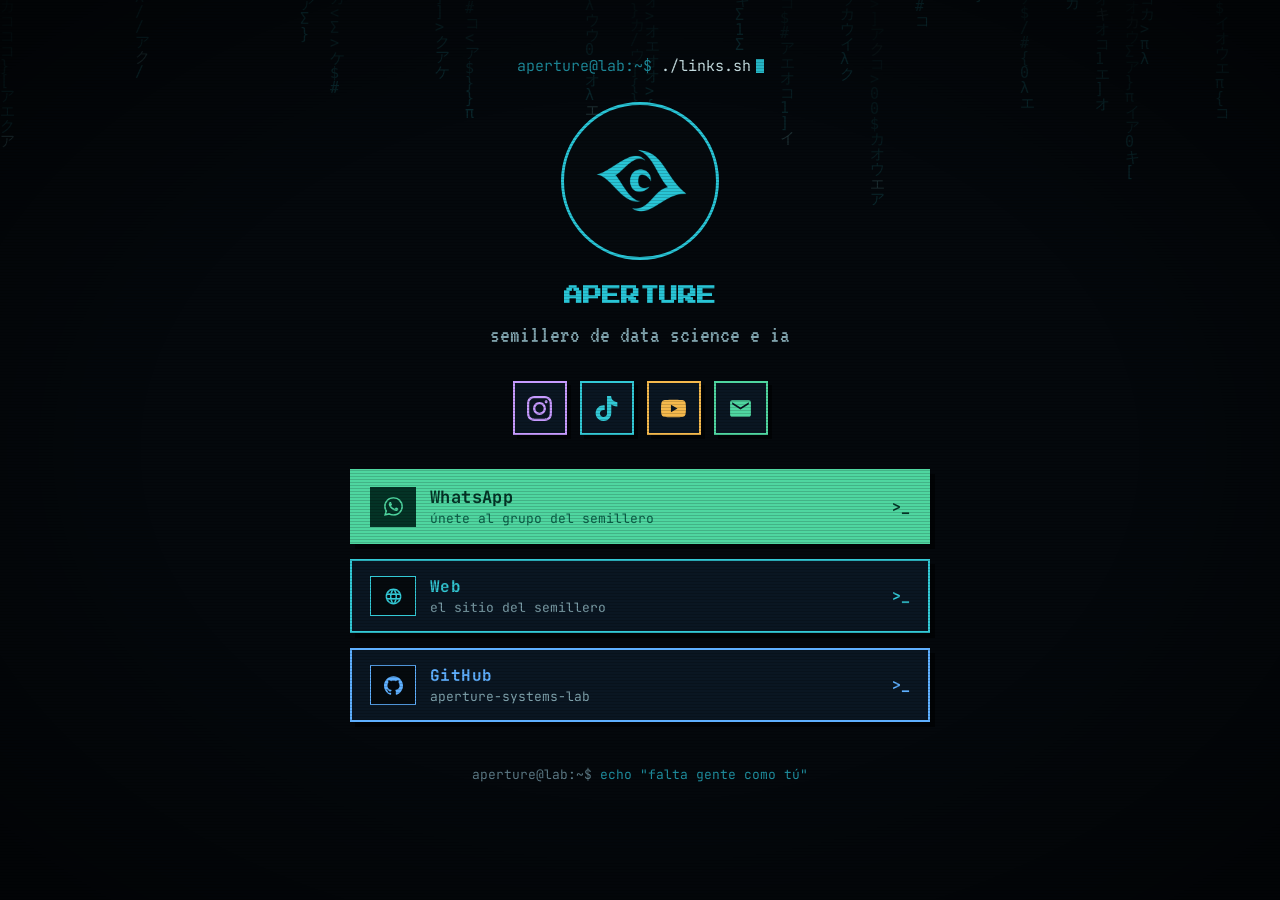
==== links/index.html @ bad1c408 "añadiendo link tree" ====
<!DOCTYPE html>
<html lang="es">
<head>
<meta charset="utf-8">
<meta name="viewport" content="width=device-width, initial-scale=1">
<meta name="robots" content="noindex">
<title>Aperture · Links</title>
<link rel="icon" type="image/png" href="../assets/aperture-eye-cyan.png">
<link rel="preconnect" href="https://fonts.googleapis.com">
<link rel="preconnect" href="https://fonts.gstatic.com" crossorigin>
<link href="https://fonts.googleapis.com/css2?family=Press+Start+2P&family=VT323&family=JetBrains+Mono:wght@400;700&display=swap" rel="stylesheet">
<style>
  * { box-sizing: border-box; }
  html, body { margin: 0; overflow-x: hidden; max-width: 100%; }
  body {
    font-family: 'JetBrains Mono', 'VT323', monospace;
    background: #050a0e;
    color: #cfe8ec;
    min-height: 100vh;
    position: relative;
  }
  ::selection { background: #29c5d6; color: #050a0e; }
  ::-webkit-scrollbar { width: 12px; }
  ::-webkit-scrollbar-track { background: #050a0e; }
  ::-webkit-scrollbar-thumb { background: #157a87; border: 2px solid #050a0e; }

  @keyframes blink { 0%,49% { opacity:1; } 50%,100% { opacity:0; } }
  @keyframes bob { 0%,100% { transform: translateY(0); } 50% { transform: translateY(-7px); } }
  @keyframes glow { 0%,100% { text-shadow:0 0 6px rgba(41,197,214,0.2); } 50% { text-shadow:0 0 14px rgba(41,197,214,0.55); } }
  @keyframes rowIn { from { opacity:0; transform: translateY(12px); } to { opacity:1; transform: translateY(0); } }
  @keyframes ringPulse {
    0%,100% { box-shadow: 0 0 14px rgba(41,197,214,0.45); }
    50%     { box-shadow: 0 0 30px rgba(41,197,214,0.8); }
  }
  @keyframes waPulse {
    0%,100% { box-shadow: 5px 5px 0 rgba(0,0,0,0.55), 0 0 16px rgba(79,214,160,0.35); }
    50%     { box-shadow: 5px 5px 0 rgba(0,0,0,0.55), 0 0 34px rgba(79,214,160,0.7); }
  }

  .wrap {
    position: relative;
    z-index: 2;
    max-width: 620px;
    margin: 0 auto;
    padding: 56px 20px 48px;
    display: flex;
    flex-direction: column;
    align-items: center;
    text-align: center;
  }

  .prompt {
    font-size: 15px;
    color: #1f8fa0;
    margin-bottom: 26px;
    animation: rowIn .4s ease both;
  }
  .prompt .cmd { color: #cfe8ec; }
  .cursor {
    display: inline-block; width: 8px; height: 14px;
    background: #29c5d6; margin-left: 5px; vertical-align: -2px;
    animation: blink 1.1s steps(1) infinite;
  }

  .avatar {
    width: 158px; height: 158px; border-radius: 50%;
    border: 3px solid #29c5d6; background: #050a0e;
    display: grid; place-items: center;
    animation: bob 4.6s ease-in-out infinite, ringPulse 3.2s ease-in-out infinite;
  }
  .avatar img { width: 112px; height: 112px; object-fit: contain; }

  h1 {
    font-family: 'Press Start 2P', monospace;
    font-size: clamp(14px, 4vw, 19px);
    color: #29c5d6;
    margin: 26px 0 0;
    animation: glow 4s ease-in-out infinite;
  }
  .tag {
    font-family: 'VT323', monospace;
    font-size: 24px;
    color: #7fa2ac;
    margin: 14px 0 0;
    line-height: 1.35;
  }

  /* fila de iconos pequeños (redes) */
  .icons {
    display: flex;
    gap: 13px;
    justify-content: center;
    flex-wrap: wrap;
    margin-top: 30px;
  }
  .ic {
    --ac: #33c9d6;
    --gl: rgba(51,201,214,0.32);
    width: 54px; height: 54px;
    display: grid; place-items: center;
    text-decoration: none;
    background: #0a1622;
    border: 2px solid var(--ac);
    color: var(--ac);
    font-weight: 700; font-size: 16px;
    box-shadow: 4px 4px 0 rgba(0,0,0,0.55);
    transition: transform .15s ease, box-shadow .15s ease;
    animation: rowIn .45s ease both;
  }
  .ic:hover, .ic:focus-visible {
    transform: translateY(-3px);
    box-shadow: 4px 7px 0 rgba(0,0,0,0.55), 0 0 18px var(--gl);
    outline: none;
  }
  .ic svg { width: 25px; height: 25px; display: block; }
  .glyph svg { width: 19px; height: 19px; display: block; }
  .ic:nth-child(1) { animation-delay: .10s; }
  .ic:nth-child(2) { animation-delay: .16s; }
  .ic:nth-child(3) { animation-delay: .22s; }
  .ic:nth-child(4) { animation-delay: .28s; }

  .links {
    width: 100%;
    display: flex;
    flex-direction: column;
    gap: 15px;
    margin-top: 34px;
  }

  .ln {
    --ac: #33c9d6;
    --gl: rgba(51,201,214,0.32);
    display: flex;
    align-items: center;
    gap: 14px;
    text-decoration: none;
    background: #0a1622;
    border: 2px solid var(--ac);
    padding: 15px 18px;
    box-shadow: 5px 5px 0 rgba(0,0,0,0.55);
    transition: transform .15s ease, box-shadow .15s ease;
    animation: rowIn .45s ease both;
  }
  .ln:hover, .ln:focus-visible {
    transform: translateY(-3px);
    box-shadow: 5px 8px 0 rgba(0,0,0,0.55), 0 0 22px var(--gl);
    outline: none;
  }
  .ln .glyph {
    flex: 0 0 auto;
    min-width: 46px; height: 40px;
    display: grid; place-items: center;
    border: 1px solid var(--ac);
    color: var(--ac);
    font-weight: 700; font-size: 15px;
    background: #050a0e;
    padding: 0 8px;
  }
  .ln .txt { flex: 1; text-align: left; min-width: 0; }
  .ln .label {
    display: block;
    color: var(--ac);
    font-weight: 700;
    font-size: 16px;
    letter-spacing: 0.4px;
  }
  .ln .handle {
    display: block;
    color: #7fa2ac;
    font-size: 13px;
    margin-top: 2px;
    overflow: hidden;
    text-overflow: ellipsis;
    white-space: nowrap;
  }
  .ln .go { flex: 0 0 auto; color: var(--ac); font-weight: 700; font-size: 15px; }

  /* WhatsApp destacado */
  .ln.featured {
    background: #4fd6a0;
    border-color: #4fd6a0;
    animation: rowIn .45s ease both, waPulse 2.6s ease-in-out infinite;
  }
  .ln.featured .glyph { background: #043326; border-color: #043326; color: #4fd6a0; }
  .ln.featured .label { color: #043326; font-size: 17px; }
  .ln.featured .handle { color: #0b5c46; }
  .ln.featured .go { color: #043326; }
  .ln.featured:hover, .ln.featured:focus-visible {
    transform: translateY(-3px);
    box-shadow: 5px 8px 0 rgba(0,0,0,0.55), 0 0 34px rgba(79,214,160,0.75);
  }

  .ln:nth-child(1) { animation-delay: .36s; }
  .ln:nth-child(2) { animation-delay: .44s; }
  .ln:nth-child(3) { animation-delay: .52s; }

  footer {
    margin-top: 44px;
    font-size: 13px;
    color: #5c7a86;
    animation: rowIn .5s ease both;
    animation-delay: .64s;
  }
  footer .out { color: #1f8fa0; }

  @media (prefers-reduced-motion: reduce) {
    * { animation: none !important; }
  }

  @media (max-width: 420px) {
    .wrap { padding: 40px 14px 40px; }
    .tag { font-size: 20px; }
    .ln { padding: 13px 14px; gap: 11px; }
    .ln .label { font-size: 15px; }
    .ln .handle { font-size: 12px; }
  }
</style>
</head>
<body>

  <!-- MATRIX RAIN -->
  <canvas id="matrixRain" style="position:fixed; inset:0; z-index:1; opacity:0.16; pointer-events:none;"></canvas>

  <!-- CRT OVERLAYS -->
  <div style="position:fixed; inset:0; pointer-events:none; z-index:92; background:repeating-linear-gradient(0deg, rgba(0,0,0,0.16) 0px, rgba(0,0,0,0.16) 1px, transparent 1px, transparent 3px);"></div>
  <div style="position:fixed; inset:0; pointer-events:none; z-index:93; background:radial-gradient(ellipse at center, transparent 55%, rgba(0,0,0,0.5) 100%);"></div>

  <main class="wrap">

    <div class="prompt">aperture@lab:~$ <span class="cmd">./links.sh</span><span class="cursor"></span></div>

    <div class="avatar">
      <img src="../assets/aperture-eye-cyan.png" alt="Aperture">
    </div>

    <h1>APERTURE</h1>
    <p class="tag">semillero de data science e ia</p>

    <div class="icons">
      <a class="ic" style="--ac:#c79bff; --gl:rgba(199,155,255,0.3);" href="https://instagram.com/aperture.systems" target="_blank" rel="noopener" title="Instagram" aria-label="Instagram">
        <svg viewBox="0 0 24 24" fill="currentColor" aria-hidden="true"><path d="M12 0C8.74 0 8.333.015 7.053.072 5.775.132 4.905.333 4.14.63c-.789.306-1.459.717-2.126 1.384S.935 3.35.63 4.14C.333 4.905.131 5.775.072 7.053.012 8.333 0 8.74 0 12s.015 3.667.072 4.947c.06 1.277.261 2.148.558 2.913.306.788.717 1.459 1.384 2.126.667.666 1.336 1.079 2.126 1.384.766.296 1.636.499 2.913.558C8.333 23.988 8.74 24 12 24s3.667-.015 4.947-.072c1.277-.06 2.148-.262 2.913-.558.788-.306 1.459-.718 2.126-1.384.666-.667 1.079-1.335 1.384-2.126.296-.765.499-1.636.558-2.913.06-1.28.072-1.687.072-4.947s-.015-3.667-.072-4.947c-.06-1.277-.262-2.149-.558-2.913-.306-.789-.718-1.459-1.384-2.126C21.319 1.347 20.651.935 19.86.63c-.765-.297-1.636-.499-2.913-.558C15.667.012 15.26 0 12 0zm0 2.16c3.203 0 3.585.016 4.85.071 1.17.055 1.805.249 2.227.415.562.217.96.477 1.382.896.419.42.679.819.896 1.381.164.422.36 1.057.413 2.227.057 1.266.07 1.646.07 4.85s-.015 3.585-.074 4.85c-.061 1.17-.256 1.805-.421 2.227-.224.562-.479.96-.899 1.382-.419.419-.824.679-1.38.896-.42.164-1.065.36-2.235.413-1.274.057-1.649.07-4.859.07-3.211 0-3.586-.015-4.859-.074-1.171-.061-1.816-.256-2.236-.421-.569-.224-.96-.479-1.379-.899-.421-.419-.69-.824-.9-1.38-.165-.42-.359-1.065-.42-2.235-.045-1.26-.061-1.649-.061-4.844 0-3.196.016-3.586.061-4.861.061-1.17.255-1.814.42-2.234.21-.57.479-.96.9-1.381.419-.419.81-.689 1.379-.898.42-.166 1.051-.361 2.221-.421 1.275-.045 1.65-.06 4.859-.06l.045.03zm0 3.678c-3.405 0-6.162 2.76-6.162 6.162 0 3.405 2.76 6.162 6.162 6.162 3.405 0 6.162-2.76 6.162-6.162 0-3.405-2.76-6.162-6.162-6.162zM12 16c-2.21 0-4-1.79-4-4s1.79-4 4-4 4 1.79 4 4-1.79 4-4 4zm7.846-10.405c0 .795-.646 1.44-1.44 1.44-.795 0-1.44-.646-1.44-1.44 0-.794.646-1.439 1.44-1.439.793-.001 1.44.645 1.44 1.439z"/></svg>
      </a>
      <a class="ic" style="--ac:#33c9d6; --gl:rgba(51,201,214,0.32);" href="https://www.tiktok.com/@aperture.systems" target="_blank" rel="noopener" title="TikTok" aria-label="TikTok">
        <svg viewBox="0 0 24 24" fill="currentColor" aria-hidden="true"><path d="M12.525.02c1.31-.02 2.61-.01 3.91-.02.08 1.53.63 3.09 1.75 4.17 1.12 1.11 2.7 1.62 4.24 1.79v4.03c-1.44-.05-2.89-.35-4.2-.97-.57-.26-1.1-.59-1.62-.93-.01 2.92.01 5.84-.02 8.75-.08 1.4-.54 2.79-1.35 3.94-1.31 1.92-3.58 3.17-5.91 3.21-1.43.08-2.86-.31-4.08-1.03-2.02-1.19-3.44-3.37-3.65-5.71-.02-.5-.03-1-.01-1.49.18-1.9 1.12-3.72 2.58-4.96 1.66-1.44 3.98-2.13 6.15-1.72.02 1.48-.04 2.96-.04 4.44-.99-.32-2.15-.23-3.02.37-.63.41-1.11 1.04-1.36 1.75-.21.51-.15 1.07-.14 1.61.24 1.64 1.82 3.02 3.5 2.87 1.12-.01 2.19-.66 2.77-1.61.19-.33.4-.67.41-1.06.1-1.79.06-3.57.07-5.36.01-4.03-.01-8.05.02-12.07z"/></svg>
      </a>
      <a class="ic" style="--ac:#f5b94d; --gl:rgba(245,185,77,0.3);" href="https://youtube.com/@aperture.systems" target="_blank" rel="noopener" title="YouTube" aria-label="YouTube">
        <svg viewBox="0 0 24 24" fill="currentColor" aria-hidden="true"><path d="M23.498 6.186a3.016 3.016 0 0 0-2.122-2.136C19.505 3.545 12 3.545 12 3.545s-7.505 0-9.377.505A3.017 3.017 0 0 0 .502 6.186C0 8.07 0 12 0 12s0 3.93.502 5.814a3.016 3.016 0 0 0 2.122 2.136c1.871.505 9.376.505 9.376.505s7.505 0 9.377-.505a3.015 3.015 0 0 0 2.122-2.136C24 15.93 24 12 24 12s0-3.93-.502-5.814zM9.545 15.568V8.432L15.818 12l-6.273 3.568z"/></svg>
      </a>
      <a class="ic" style="--ac:#4fd6a0; --gl:rgba(79,214,160,0.32);" href="mailto:aperture.systems.lab@gmail.com" title="Correo" aria-label="Correo">
        <svg viewBox="0 0 24 24" fill="currentColor" aria-hidden="true"><path d="M20 4H4c-1.1 0-1.99.9-1.99 2L2 18c0 1.1.9 2 2 2h16c1.1 0 2-.9 2-2V6c0-1.1-.9-2-2-2zm0 4l-8 5-8-5V6l8 5 8-5v2z"/></svg>
      </a>
    </div>

    <nav class="links">

      <a class="ln featured" href="https://chat.whatsapp.com/Bi83DY3f9tDCSMHDUqyHDM?s=cl&amp;p=a&amp;ilr=4&amp;amv=2" target="_blank" rel="noopener">
        <span class="glyph">
          <svg viewBox="0 0 24 24" fill="currentColor" aria-hidden="true"><path d="M17.472 14.382c-.297-.149-1.758-.867-2.03-.967-.273-.099-.471-.148-.67.15-.197.297-.767.966-.94 1.164-.173.199-.347.223-.644.075-.297-.15-1.255-.463-2.39-1.475-.883-.788-1.48-1.761-1.653-2.059-.173-.297-.018-.458.13-.606.134-.133.298-.347.446-.52.149-.174.198-.298.298-.497.099-.198.05-.371-.025-.52-.075-.149-.669-1.612-.916-2.207-.242-.579-.487-.5-.669-.51-.173-.008-.371-.01-.57-.01-.198 0-.52.074-.792.372-.272.297-1.04 1.016-1.04 2.479 0 1.462 1.065 2.875 1.213 3.074.149.198 2.096 3.2 5.077 4.487.709.306 1.262.489 1.694.625.712.227 1.36.195 1.871.118.571-.085 1.758-.719 2.006-1.413.248-.694.248-1.289.173-1.413-.074-.124-.272-.198-.57-.347m-5.421 7.403h-.004a9.87 9.87 0 01-5.031-1.378l-.361-.214-3.741.982.998-3.648-.235-.374a9.86 9.86 0 01-1.51-5.26c.001-5.45 4.436-9.884 9.888-9.884 2.64 0 5.122 1.03 6.988 2.898a9.825 9.825 0 012.893 6.994c-.003 5.45-4.437 9.884-9.885 9.884m8.413-18.297A11.815 11.815 0 0012.05 0C5.495 0 .16 5.335.157 11.892c0 2.096.547 4.142 1.588 5.945L.057 24l6.305-1.654a11.882 11.882 0 005.683 1.448h.005c6.554 0 11.89-5.335 11.893-11.893a11.821 11.821 0 00-3.48-8.413Z"/></svg>
        </span>
        <span class="txt">
          <span class="label">WhatsApp</span>
          <span class="handle">únete al grupo del semillero</span>
        </span>
        <span class="go">&gt;_</span>
      </a>

      <a class="ln" style="--ac:#33c9d6; --gl:rgba(51,201,214,0.32);" href="https://aperture-systems-lab.github.io/aperture/" target="_blank" rel="noopener">
        <span class="glyph">
          <svg viewBox="0 0 24 24" fill="currentColor" aria-hidden="true"><path d="M11.99 2C6.47 2 2 6.48 2 12s4.47 10 9.99 10C17.52 22 22 17.52 22 12S17.52 2 11.99 2zm6.93 6h-2.95a15.65 15.65 0 00-1.38-3.56A8.03 8.03 0 0118.92 8zM12 4.04c.83 1.2 1.48 2.53 1.91 3.96h-3.82c.43-1.43 1.08-2.76 1.91-3.96zM4.26 14C4.1 13.36 4 12.69 4 12s.1-1.36.26-2h3.38c-.08.66-.14 1.32-.14 2 0 .68.06 1.34.14 2H4.26zm.82 2h2.95c.32 1.25.78 2.45 1.38 3.56A7.987 7.987 0 015.08 16zm2.95-8H5.08a7.987 7.987 0 014.33-3.56A15.65 15.65 0 008.03 8zM12 19.96c-.83-1.2-1.48-2.53-1.91-3.96h3.82c-.43 1.43-1.08 2.76-1.91 3.96zM14.34 14H9.66c-.09-.66-.16-1.32-.16-2 0-.68.07-1.35.16-2h4.68c.09.65.16 1.32.16 2 0 .68-.07 1.34-.16 2zm.25 5.56c.6-1.11 1.06-2.31 1.38-3.56h2.95a8.03 8.03 0 01-4.33 3.56zM16.36 14c.08-.66.14-1.32.14-2 0-.68-.06-1.34-.14-2h3.38c.16.64.26 1.31.26 2s-.1 1.36-.26 2h-3.38z"/></svg>
        </span>
        <span class="txt">
          <span class="label">Web</span>
          <span class="handle">el sitio del semillero</span>
        </span>
        <span class="go">&gt;_</span>
      </a>

      <a class="ln" style="--ac:#5fb0ff; --gl:rgba(95,176,255,0.3);" href="https://github.com/aperture-systems-lab" target="_blank" rel="noopener">
        <span class="glyph">
          <svg viewBox="0 0 24 24" fill="currentColor" aria-hidden="true"><path d="M12 .297c-6.63 0-12 5.373-12 12 0 5.303 3.438 9.8 8.205 11.385.6.113.82-.258.82-.577 0-.285-.01-1.04-.015-2.04-3.338.724-4.042-1.61-4.042-1.61C4.422 18.07 3.633 17.7 3.633 17.7c-1.087-.744.084-.729.084-.729 1.205.084 1.838 1.236 1.838 1.236 1.07 1.835 2.809 1.305 3.495.998.108-.776.417-1.305.76-1.605-2.665-.3-5.466-1.332-5.466-5.93 0-1.31.465-2.38 1.235-3.22-.135-.303-.54-1.523.105-3.176 0 0 1.005-.322 3.3 1.23.96-.267 1.98-.399 3-.405 1.02.006 2.04.138 3 .405 2.28-1.552 3.285-1.23 3.285-1.23.645 1.653.24 2.873.12 3.176.765.84 1.23 1.91 1.23 3.22 0 4.61-2.805 5.625-5.475 5.92.42.36.81 1.096.81 2.22 0 1.606-.015 2.896-.015 3.286 0 .315.21.69.825.57C20.565 22.092 24 17.592 24 12.297c0-6.627-5.373-12-12-12"/></svg>
        </span>
        <span class="txt">
          <span class="label">GitHub</span>
          <span class="handle">aperture-systems-lab</span>
        </span>
        <span class="go">&gt;_</span>
      </a>

    </nav>

    <footer>
      aperture@lab:~$ <span class="out">echo "falta gente como tú"</span>
    </footer>

  </main>

<script>
  // Matrix rain (versión compacta para esta página)
  (function () {
    var canvas = document.getElementById('matrixRain');
    var ctx = canvas.getContext('2d');
    var chars = '01アイウエオカキクケコ<>/{}[]$#λΣπ';
    var fontSize = 15, drops = [];

    function resize() {
      canvas.width = window.innerWidth;
      canvas.height = window.innerHeight;
      var cols = Math.floor(canvas.width / fontSize);
      drops = [];
      for (var i = 0; i < cols; i++) drops.push(Math.random() * -60);
    }
    resize();
    window.addEventListener('resize', resize);

    setInterval(function () {
      ctx.fillStyle = 'rgba(5,10,14,0.12)';
      ctx.fillRect(0, 0, canvas.width, canvas.height);
      ctx.font = fontSize + 'px monospace';
      for (var i = 0; i < drops.length; i++) {
        ctx.fillStyle = Math.random() > 0.96 ? '#9ff2fb' : '#29c5d6';
        var ch = chars.charAt(Math.floor(Math.random() * chars.length));
        ctx.fillText(ch, i * fontSize, drops[i] * fontSize);
        if (drops[i] * fontSize > canvas.height && Math.random() > 0.975) drops[i] = 0;
        drops[i]++;
      }
    }, 66);
  })();
</script>
</body>
</html>
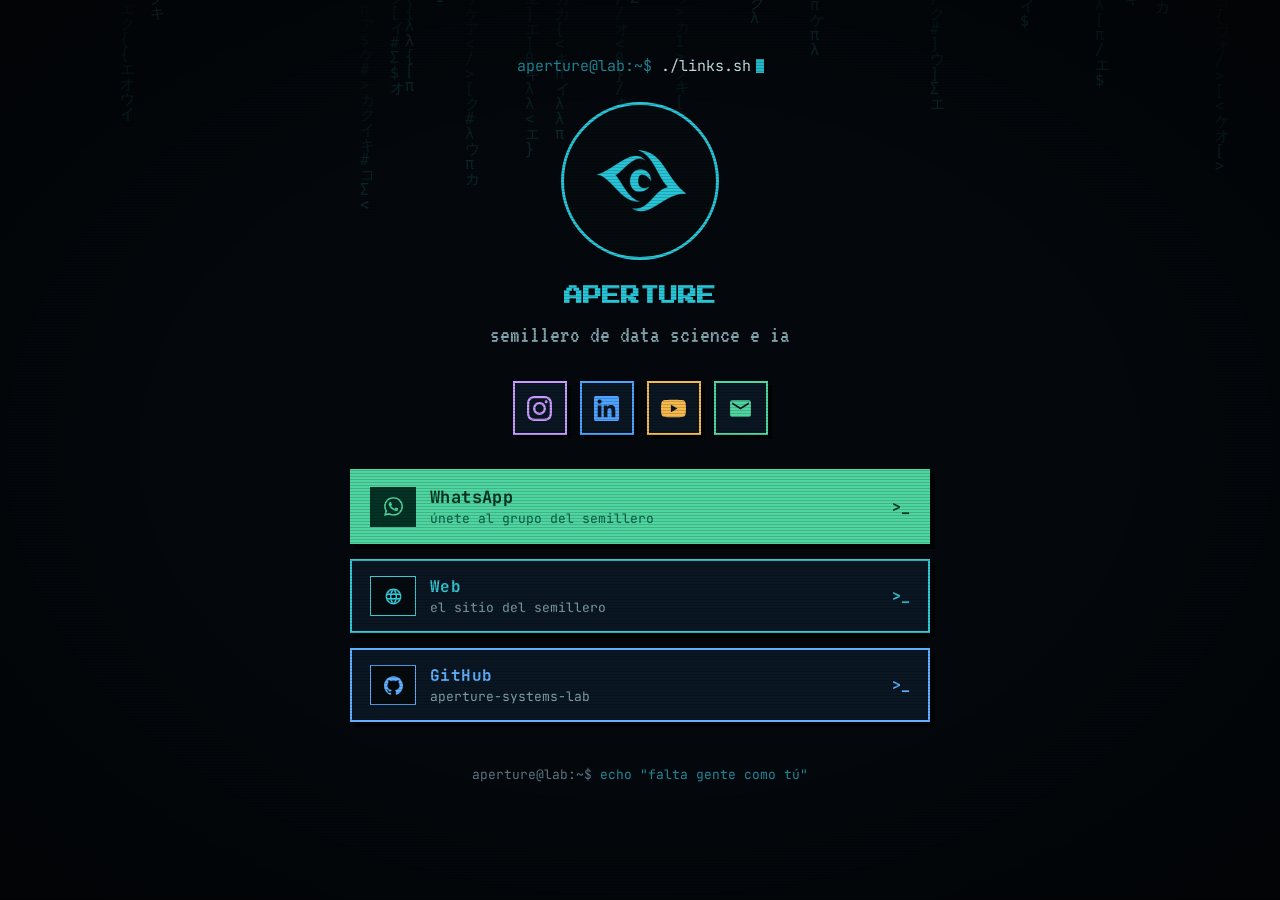
==== commit c701a5dc: "agregando linkedin" ====
--- a/links/index.html
+++ b/links/index.html
@@ -240,8 +240,8 @@
       <a class="ic" style="--ac:#c79bff; --gl:rgba(199,155,255,0.3);" href="https://instagram.com/aperture.systems" target="_blank" rel="noopener" title="Instagram" aria-label="Instagram">
         <svg viewBox="0 0 24 24" fill="currentColor" aria-hidden="true"><path d="M12 0C8.74 0 8.333.015 7.053.072 5.775.132 4.905.333 4.14.63c-.789.306-1.459.717-2.126 1.384S.935 3.35.63 4.14C.333 4.905.131 5.775.072 7.053.012 8.333 0 8.74 0 12s.015 3.667.072 4.947c.06 1.277.261 2.148.558 2.913.306.788.717 1.459 1.384 2.126.667.666 1.336 1.079 2.126 1.384.766.296 1.636.499 2.913.558C8.333 23.988 8.74 24 12 24s3.667-.015 4.947-.072c1.277-.06 2.148-.262 2.913-.558.788-.306 1.459-.718 2.126-1.384.666-.667 1.079-1.335 1.384-2.126.296-.765.499-1.636.558-2.913.06-1.28.072-1.687.072-4.947s-.015-3.667-.072-4.947c-.06-1.277-.262-2.149-.558-2.913-.306-.789-.718-1.459-1.384-2.126C21.319 1.347 20.651.935 19.86.63c-.765-.297-1.636-.499-2.913-.558C15.667.012 15.26 0 12 0zm0 2.16c3.203 0 3.585.016 4.85.071 1.17.055 1.805.249 2.227.415.562.217.96.477 1.382.896.419.42.679.819.896 1.381.164.422.36 1.057.413 2.227.057 1.266.07 1.646.07 4.85s-.015 3.585-.074 4.85c-.061 1.17-.256 1.805-.421 2.227-.224.562-.479.96-.899 1.382-.419.419-.824.679-1.38.896-.42.164-1.065.36-2.235.413-1.274.057-1.649.07-4.859.07-3.211 0-3.586-.015-4.859-.074-1.171-.061-1.816-.256-2.236-.421-.569-.224-.96-.479-1.379-.899-.421-.419-.69-.824-.9-1.38-.165-.42-.359-1.065-.42-2.235-.045-1.26-.061-1.649-.061-4.844 0-3.196.016-3.586.061-4.861.061-1.17.255-1.814.42-2.234.21-.57.479-.96.9-1.381.419-.419.81-.689 1.379-.898.42-.166 1.051-.361 2.221-.421 1.275-.045 1.65-.06 4.859-.06l.045.03zm0 3.678c-3.405 0-6.162 2.76-6.162 6.162 0 3.405 2.76 6.162 6.162 6.162 3.405 0 6.162-2.76 6.162-6.162 0-3.405-2.76-6.162-6.162-6.162zM12 16c-2.21 0-4-1.79-4-4s1.79-4 4-4 4 1.79 4 4-1.79 4-4 4zm7.846-10.405c0 .795-.646 1.44-1.44 1.44-.795 0-1.44-.646-1.44-1.44 0-.794.646-1.439 1.44-1.439.793-.001 1.44.645 1.44 1.439z"/></svg>
       </a>
-      <a class="ic" style="--ac:#33c9d6; --gl:rgba(51,201,214,0.32);" href="https://www.tiktok.com/@aperture.systems" target="_blank" rel="noopener" title="TikTok" aria-label="TikTok">
-        <svg viewBox="0 0 24 24" fill="currentColor" aria-hidden="true"><path d="M12.525.02c1.31-.02 2.61-.01 3.91-.02.08 1.53.63 3.09 1.75 4.17 1.12 1.11 2.7 1.62 4.24 1.79v4.03c-1.44-.05-2.89-.35-4.2-.97-.57-.26-1.1-.59-1.62-.93-.01 2.92.01 5.84-.02 8.75-.08 1.4-.54 2.79-1.35 3.94-1.31 1.92-3.58 3.17-5.91 3.21-1.43.08-2.86-.31-4.08-1.03-2.02-1.19-3.44-3.37-3.65-5.71-.02-.5-.03-1-.01-1.49.18-1.9 1.12-3.72 2.58-4.96 1.66-1.44 3.98-2.13 6.15-1.72.02 1.48-.04 2.96-.04 4.44-.99-.32-2.15-.23-3.02.37-.63.41-1.11 1.04-1.36 1.75-.21.51-.15 1.07-.14 1.61.24 1.64 1.82 3.02 3.5 2.87 1.12-.01 2.19-.66 2.77-1.61.19-.33.4-.67.41-1.06.1-1.79.06-3.57.07-5.36.01-4.03-.01-8.05.02-12.07z"/></svg>
+      <a class="ic" style="--ac:#4da3ff; --gl:rgba(77,163,255,0.32);" href="https://www.linkedin.com/company/aperture-semillero" target="_blank" rel="noopener" title="LinkedIn" aria-label="LinkedIn">
+        <svg viewBox="0 0 24 24" fill="currentColor" aria-hidden="true"><path d="M20.447 20.452h-3.554v-5.569c0-1.328-.027-3.037-1.852-3.037-1.853 0-2.136 1.445-2.136 2.939v5.667H9.351V9h3.414v1.561h.046c.477-.9 1.637-1.85 3.37-1.85 3.601 0 4.267 2.37 4.267 5.455v6.286zM5.337 7.433a2.062 2.062 0 0 1-2.063-2.065 2.064 2.064 0 1 1 2.063 2.065zm1.782 13.019H3.555V9h3.564v11.452zM22.225 0H1.771C.792 0 0 .774 0 1.729v20.542C0 23.227.792 24 1.771 24h20.451C23.2 24 24 23.227 24 22.271V1.729C24 .774 23.2 0 22.225 0z"/></svg>
       </a>
       <a class="ic" style="--ac:#f5b94d; --gl:rgba(245,185,77,0.3);" href="https://youtube.com/@aperture.systems" target="_blank" rel="noopener" title="YouTube" aria-label="YouTube">
         <svg viewBox="0 0 24 24" fill="currentColor" aria-hidden="true"><path d="M23.498 6.186a3.016 3.016 0 0 0-2.122-2.136C19.505 3.545 12 3.545 12 3.545s-7.505 0-9.377.505A3.017 3.017 0 0 0 .502 6.186C0 8.07 0 12 0 12s0 3.93.502 5.814a3.016 3.016 0 0 0 2.122 2.136c1.871.505 9.376.505 9.376.505s7.505 0 9.377-.505a3.015 3.015 0 0 0 2.122-2.136C24 15.93 24 12 24 12s0-3.93-.502-5.814zM9.545 15.568V8.432L15.818 12l-6.273 3.568z"/></svg>
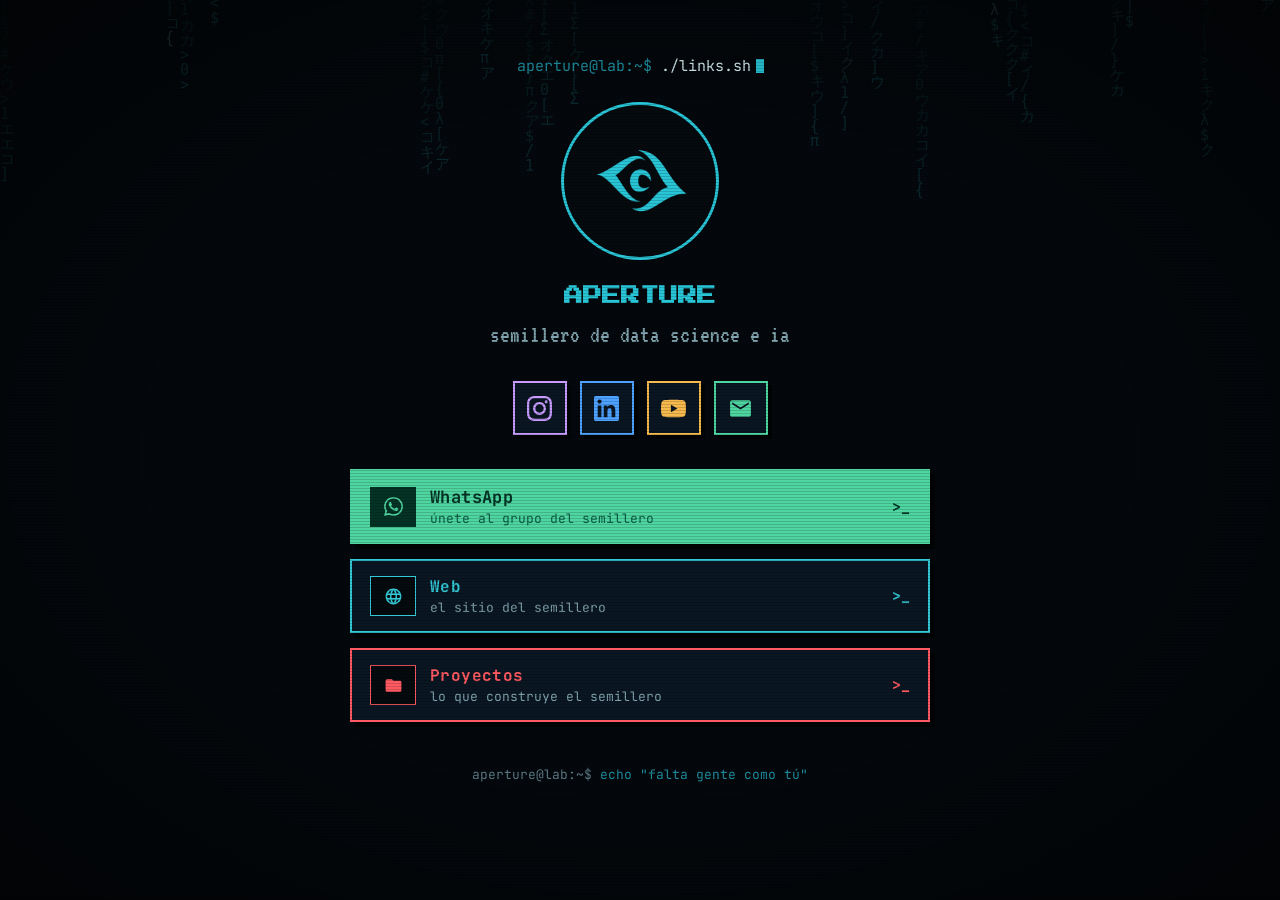
==== commit 930ff480: "agregando sección de proyectos" ====
--- a/links/index.html
+++ b/links/index.html
@@ -85,7 +85,6 @@
     line-height: 1.35;
   }
 
-  /* fila de iconos pequeños (redes) */
   .icons {
     display: flex;
     gap: 13px;
@@ -175,7 +174,6 @@
   }
   .ln .go { flex: 0 0 auto; color: var(--ac); font-weight: 700; font-size: 15px; }
 
-  /* WhatsApp destacado */
   .ln.featured {
     background: #4fd6a0;
     border-color: #4fd6a0;
@@ -218,10 +216,8 @@
 </head>
 <body>
 
-  <!-- MATRIX RAIN -->
   <canvas id="matrixRain" style="position:fixed; inset:0; z-index:1; opacity:0.16; pointer-events:none;"></canvas>
 
-  <!-- CRT OVERLAYS -->
   <div style="position:fixed; inset:0; pointer-events:none; z-index:92; background:repeating-linear-gradient(0deg, rgba(0,0,0,0.16) 0px, rgba(0,0,0,0.16) 1px, transparent 1px, transparent 3px);"></div>
   <div style="position:fixed; inset:0; pointer-events:none; z-index:93; background:radial-gradient(ellipse at center, transparent 55%, rgba(0,0,0,0.5) 100%);"></div>
 
@@ -275,13 +271,13 @@
         <span class="go">&gt;_</span>
       </a>
 
-      <a class="ln" style="--ac:#5fb0ff; --gl:rgba(95,176,255,0.3);" href="https://github.com/aperture-systems-lab" target="_blank" rel="noopener">
+      <a class="ln" style="--ac:#ff5a61; --gl:rgba(255,90,97,0.32);" href="https://aperture-systems-lab.github.io/aperture/proyectos/" target="_blank" rel="noopener">
         <span class="glyph">
-          <svg viewBox="0 0 24 24" fill="currentColor" aria-hidden="true"><path d="M12 .297c-6.63 0-12 5.373-12 12 0 5.303 3.438 9.8 8.205 11.385.6.113.82-.258.82-.577 0-.285-.01-1.04-.015-2.04-3.338.724-4.042-1.61-4.042-1.61C4.422 18.07 3.633 17.7 3.633 17.7c-1.087-.744.084-.729.084-.729 1.205.084 1.838 1.236 1.838 1.236 1.07 1.835 2.809 1.305 3.495.998.108-.776.417-1.305.76-1.605-2.665-.3-5.466-1.332-5.466-5.93 0-1.31.465-2.38 1.235-3.22-.135-.303-.54-1.523.105-3.176 0 0 1.005-.322 3.3 1.23.96-.267 1.98-.399 3-.405 1.02.006 2.04.138 3 .405 2.28-1.552 3.285-1.23 3.285-1.23.645 1.653.24 2.873.12 3.176.765.84 1.23 1.91 1.23 3.22 0 4.61-2.805 5.625-5.475 5.92.42.36.81 1.096.81 2.22 0 1.606-.015 2.896-.015 3.286 0 .315.21.69.825.57C20.565 22.092 24 17.592 24 12.297c0-6.627-5.373-12-12-12"/></svg>
+          <svg viewBox="0 0 24 24" fill="currentColor" aria-hidden="true"><path d="M10 4H4c-1.1 0-1.99.9-1.99 2L2 18c0 1.1.9 2 2 2h16c1.1 0 2-.9 2-2V8c0-1.1-.9-2-2-2h-8l-2-2z"/></svg>
         </span>
         <span class="txt">
-          <span class="label">GitHub</span>
-          <span class="handle">aperture-systems-lab</span>
+          <span class="label">Proyectos</span>
+          <span class="handle">lo que construye el semillero</span>
         </span>
         <span class="go">&gt;_</span>
       </a>
@@ -295,7 +291,6 @@
   </main>
 
 <script>
-  // Matrix rain (versión compacta para esta página)
   (function () {
     var canvas = document.getElementById('matrixRain');
     var ctx = canvas.getContext('2d');
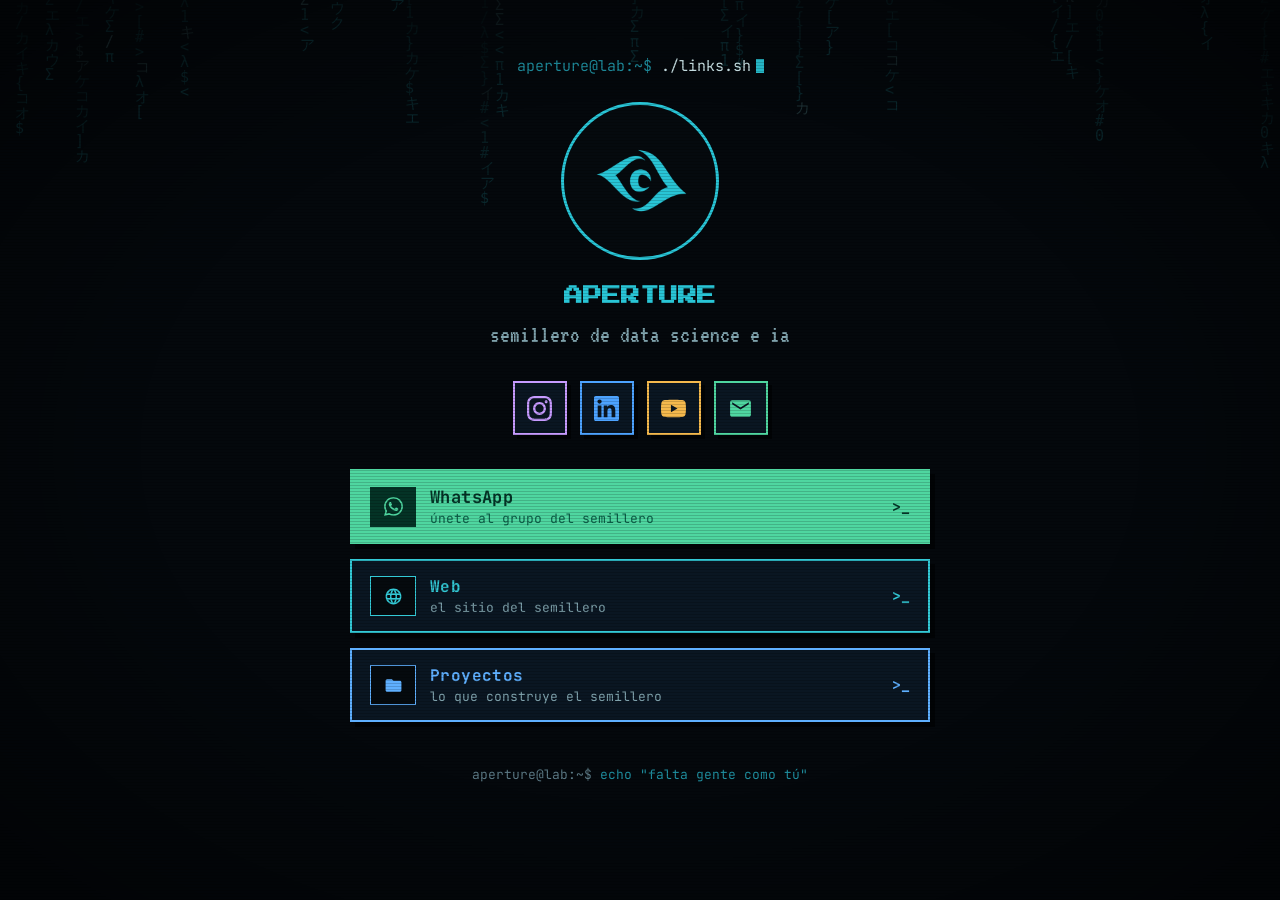
==== commit 540704e9: "mejorando sección proyectos" ====
--- a/links/index.html
+++ b/links/index.html
@@ -271,7 +271,7 @@
         <span class="go">&gt;_</span>
       </a>
 
-      <a class="ln" style="--ac:#ff5a61; --gl:rgba(255,90,97,0.32);" href="https://aperture-systems-lab.github.io/aperture/proyectos/" target="_blank" rel="noopener">
+      <a class="ln" style="--ac:#5fb0ff; --gl:rgba(95,176,255,0.3);" href="https://aperture-systems-lab.github.io/aperture/proyectos/" target="_blank" rel="noopener">
         <span class="glyph">
           <svg viewBox="0 0 24 24" fill="currentColor" aria-hidden="true"><path d="M10 4H4c-1.1 0-1.99.9-1.99 2L2 18c0 1.1.9 2 2 2h16c1.1 0 2-.9 2-2V8c0-1.1-.9-2-2-2h-8l-2-2z"/></svg>
         </span>
